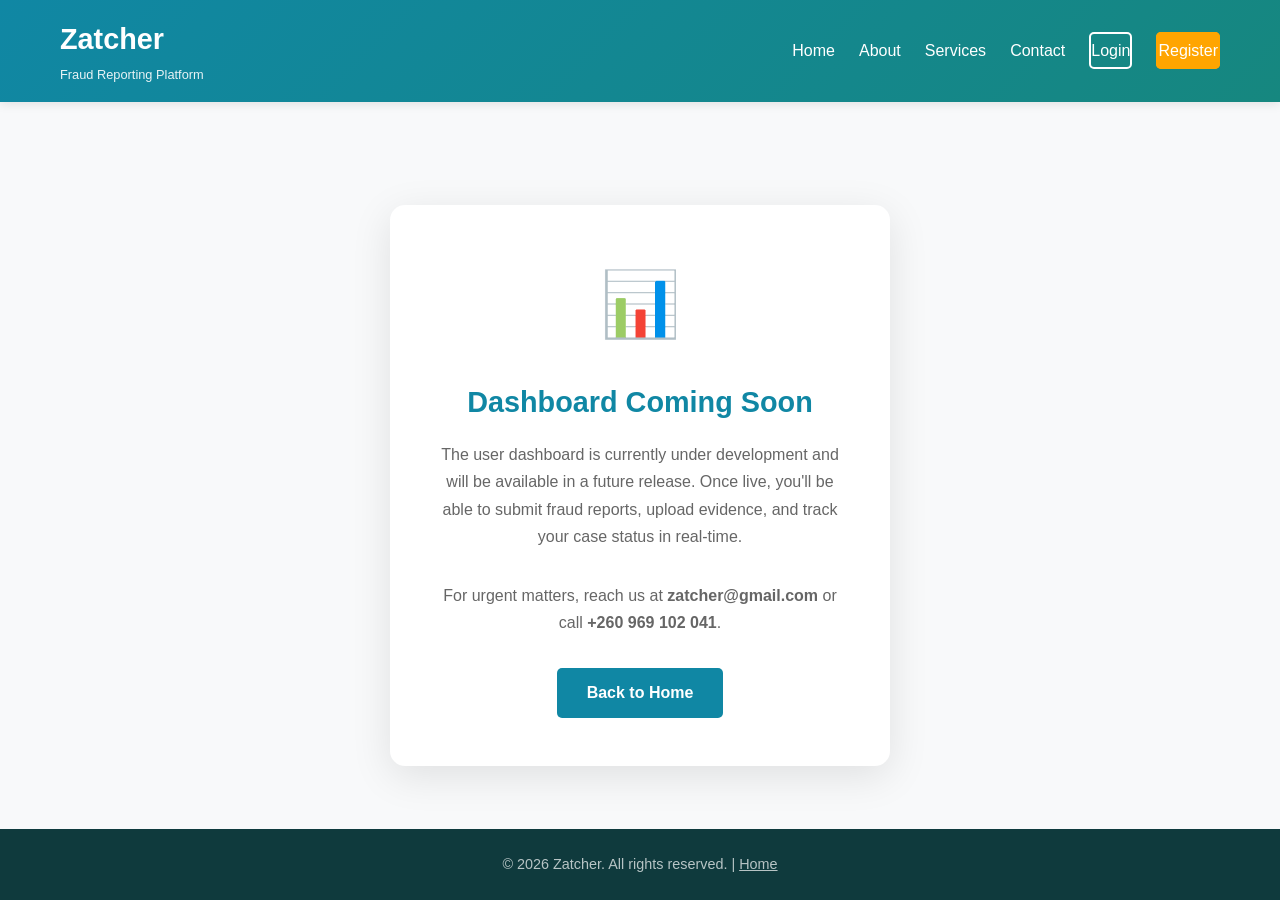
==== dashboard.html @ 2865a995 "feat(frontend): refine landing page UX and enhance institution branding - Overhaul homepage messagin" ====
<!DOCTYPE html>
<html lang="en">
<head>
    <meta charset="UTF-8">
    <meta name="viewport" content="width=device-width, initial-scale=1.0">
    <meta name="description" content="Zatcher Dashboard - Track your fraud reports and case status.">
    <title>Dashboard - Zatcher</title>
    <link rel="stylesheet" href="/assets/css/style.css">
</head>
<body class="placeholder-page">
    <!-- Navigation -->
    <nav class="navbar" role="navigation" aria-label="Main navigation">
        <div class="nav-container">
            <div class="logo">
                <a href="index.html" aria-label="Zatcher Home">
                    <h2>Zatcher</h2>
                    <p class="tagline">Fraud Reporting Platform</p>
                </a>
            </div>
            <button class="mobile-menu-toggle" aria-label="Toggle navigation menu" aria-expanded="false">
                <span class="hamburger"></span>
            </button>
            <ul class="nav-links">
                <li><a href="index.html">Home</a></li>
                <li><a href="index.html#about">About</a></li>
                <li><a href="index.html#services">Services</a></li>
                <li><a href="index.html#contact">Contact</a></li>
                <li><a href="login.html" class="nav-btn login-btn">Login</a></li>
                <li><a href="register.html" class="nav-btn register-btn">Register</a></li>
            </ul>
        </div>
    </nav>

    <!-- Main Content -->
    <main class="placeholder-content">
        <div class="placeholder-card">
            <div class="placeholder-icon">📊</div>
            <h1>Dashboard Coming Soon</h1>
            <p>
                The user dashboard is currently under development and will be available in a future release. 
                Once live, you'll be able to submit fraud reports, upload evidence, and track your case status in real-time.
            </p>
            <p>
                For urgent matters, reach us at <strong>zatcher@gmail.com</strong> or call 
                <strong>+260 969 102 041</strong>.
            </p>
            <a href="index.html" class="back-btn">Back to Home</a>
        </div>
    </main>

    <!-- Footer -->
    <footer class="placeholder-footer">
        <p>&copy; 2026 Zatcher. All rights reserved. | <a href="index.html" style="color: rgba(255,255,255,0.7);">Home</a></p>
    </footer>

    <!-- JavaScript for Mobile Menu -->
    <script>
        document.addEventListener('DOMContentLoaded', function() {
            const menuToggle = document.querySelector('.mobile-menu-toggle');
            const navLinks = document.querySelector('.nav-links');

            if (menuToggle && navLinks) {
                menuToggle.addEventListener('click', function() {
                    const isExpanded = this.getAttribute('aria-expanded') === 'true';
                    this.setAttribute('aria-expanded', !isExpanded);
                    navLinks.classList.toggle('active');
                    this.classList.toggle('active');
                });

                // Close menu when clicking outside
                document.addEventListener('click', function(e) {
                    if (!navLinks.contains(e.target) && !menuToggle.contains(e.target)) {
                        navLinks.classList.remove('active');
                        menuToggle.classList.remove('active');
                        menuToggle.setAttribute('aria-expanded', 'false');
                    }
                });
            }
        });
    </script>
</body>
</html>
---- assets/css/style.css ----
/* =============================================
   ZATCHER - Main Stylesheet
   Color Scheme & CSS Variables
   ============================================= */
:root {
    --primary-color: #1087a4;
    --secondary-color: #16877f;
    --accent-color: #ffa500;
    --dark-bg: #0f3a3d;
    --light-bg: #f8f9fa;
    --text-dark: #333;
    --text-light: #666;
    --white: #ffffff;
    --border-color: #e0e0e0;
    --shadow-light: rgba(0, 0, 0, 0.05);
    --shadow-medium: rgba(0, 0, 0, 0.1);
    --shadow-strong: rgba(0, 0, 0, 0.15);
    --transition-fast: 0.2s ease;
    --transition-normal: 0.3s ease;
}

/* =============================================
   Global Styles & Reset
   ============================================= */
*,
*::before,
*::after {
    margin: 0;
    padding: 0;
    box-sizing: border-box;
}

html {
    scroll-behavior: smooth;
    font-size: 16px;
}

body {
    font-family: 'Segoe UI', Tahoma, Geneva, Verdana, sans-serif;
    line-height: 1.6;
    color: var(--text-dark);
    background-color: var(--white);
}

/* Accessibility: Skip Link */
.skip-link {
    position: absolute;
    top: -40px;
    left: 0;
    background: var(--primary-color);
    color: var(--white);
    padding: 8px 16px;
    z-index: 10000;
    text-decoration: none;
    border-radius: 0 0 4px 0;
}

.skip-link:focus {
    top: 0;
}

.container {
    max-width: 1200px;
    margin: 0 auto;
    padding: 0 20px;
}

/* Section Shared Styles */
section h2 {
    text-align: center;
    font-size: 2.5rem;
    color: var(--primary-color);
    margin-bottom: 1rem;
}

.section-subtitle {
    text-align: center;
    font-size: 1.1rem;
    color: var(--text-light);
    max-width: 700px;
    margin: 0 auto 3rem;
    line-height: 1.7;
}

/* =============================================
   Navigation
   ============================================= */
.navbar {
    background: linear-gradient(135deg, var(--primary-color) 0%, var(--secondary-color) 100%);
    padding: 1rem 0;
    position: sticky;
    top: 0;
    z-index: 1000;
    box-shadow: 0 2px 10px var(--shadow-medium);
}

.nav-container {
    display: flex;
    justify-content: space-between;
    align-items: center;
    max-width: 1200px;
    margin: 0 auto;
    padding: 0 20px;
}

.logo a {
    color: var(--white);
    text-decoration: none;
    display: block;
}

.logo h2 {
    font-size: 1.8rem;
    margin-bottom: 0.2rem;
    color: var(--white);
    text-align: left;
}

.tagline {
    font-size: 0.8rem;
    font-weight: 300;
    opacity: 0.9;
    color: var(--white);
}

.nav-links {
    display: flex;
    list-style: none;
    gap: 1.5rem;
    align-items: center;
}

.nav-links a {
    color: var(--white);
    text-decoration: none;
    font-weight: 500;
    transition: opacity var(--transition-fast);
    padding: 0.5rem 0;
}

.nav-links a:hover {
    opacity: 0.8;
}

/* Navigation Buttons */
.nav-btn {
    padding: 0.5rem 1.2rem;
    border-radius: 5px;
    font-weight: 600;
    transition: all var(--transition-fast) !important;
}

.login-btn {
    border: 2px solid var(--white);
}

.login-btn:hover {
    background: var(--white);
    color: var(--primary-color);
    opacity: 1;
}

.register-btn {
    background-color: var(--accent-color);
    border: 2px solid var(--accent-color);
}

.register-btn:hover {
    background-color: #ff8c00;
    border-color: #ff8c00;
    opacity: 1;
}

/* Mobile Menu Toggle */
.mobile-menu-toggle {
    display: none;
    flex-direction: column;
    justify-content: center;
    align-items: center;
    width: 32px;
    height: 32px;
    background: transparent;
    border: none;
    cursor: pointer;
    padding: 0;
}

.hamburger {
    width: 24px;
    height: 2px;
    background-color: var(--white);
    position: relative;
    transition: var(--transition-fast);
}

.hamburger::before,
.hamburger::after {
    content: '';
    position: absolute;
    width: 24px;
    height: 2px;
    background-color: var(--white);
    transition: var(--transition-fast);
}

.hamburger::before {
    top: -8px;
}

.hamburger::after {
    top: 8px;
}

/* =============================================
   Hero Section
   ============================================= */
.hero {
    background: linear-gradient(135deg, var(--primary-color) 0%, var(--secondary-color) 100%);
    color: var(--white);
    padding: 100px 20px;
    text-align: center;
    min-height: 500px;
    display: flex;
    align-items: center;
    justify-content: center;
}

.hero-content {
    max-width: 700px;
}

.hero h1 {
    font-size: 3rem;
    margin-bottom: 1.5rem;
    font-weight: 700;
    line-height: 1.2;
}

.subtitle {
    font-size: 1.25rem;
    margin-bottom: 2rem;
    opacity: 0.95;
    line-height: 1.7;
}

.hero-buttons {
    display: flex;
    gap: 1rem;
    justify-content: center;
    flex-wrap: wrap;
}

.cta-button {
    background-color: var(--accent-color);
    color: var(--white);
    border: none;
    padding: 15px 40px;
    font-size: 1.1rem;
    border-radius: 5px;
    cursor: pointer;
    font-weight: 600;
    transition: transform var(--transition-normal), box-shadow var(--transition-normal), background-color var(--transition-normal);
    box-shadow: 0 5px 15px var(--shadow-medium);
    text-decoration: none;
    display: inline-block;
}

.cta-button:hover {
    background-color: #ff8c00;
    transform: translateY(-3px);
    box-shadow: 0 8px 20px var(--shadow-strong);
}

.secondary-button {
    background-color: transparent;
    color: var(--white);
    border: 2px solid var(--white);
    padding: 13px 35px;
    font-size: 1.1rem;
    border-radius: 5px;
    cursor: pointer;
    font-weight: 600;
    transition: all var(--transition-normal);
    text-decoration: none;
    display: inline-block;
}

.secondary-button:hover {
    background-color: var(--white);
    color: var(--primary-color);
    transform: translateY(-3px);
}

/* =============================================
   Trust Bar Section
   ============================================= */
.trust-bar {
    background-color: var(--dark-bg);
    padding: 2rem 0;
}

.trust-items {
    display: flex;
    justify-content: center;
    flex-wrap: wrap;
    gap: 2rem;
}

.trust-item {
    display: flex;
    align-items: center;
    gap: 0.5rem;
    color: var(--white);
    font-weight: 500;
}

.trust-icon {
    font-size: 1.5rem;
}

/* =============================================
   About Section
   ============================================= */
.about {
    padding: 80px 20px;
    background-color: var(--light-bg);
}

.about .container h2 {
    text-align: center;
    font-size: 2.5rem;
    color: var(--primary-color);
    margin-bottom: 1.5rem;
}

.about-text {
    font-size: 1.15rem;
    line-height: 1.8;
    max-width: 850px;
    margin: 0 auto 3rem;
    text-align: center;
    color: var(--text-light);
}

.about-stats {
    display: flex;
    justify-content: center;
    flex-wrap: wrap;
    gap: 3rem;
}

.stat-item {
    text-align: center;
    padding: 1.5rem;
}

.stat-number {
    display: block;
    font-size: 2.5rem;
    font-weight: 700;
    color: var(--primary-color);
}

.stat-label {
    font-size: 1rem;
    color: var(--text-light);
    font-weight: 500;
}

/* =============================================
   Institution Showcase / Logo Carousel
   ============================================= */
.institution-showcase {
    padding: 60px 20px;
    background-color: var(--white);
}

.institution-showcase h2 {
    font-size: 2rem;
}

.institution-showcase .section-subtitle {
    margin-bottom: 2.5rem;
}

.logo-carousel {
    overflow: hidden;
    position: relative;
    margin: 2rem 0;
}

.carousel-track {
    display: flex;
    gap: 3rem;
    animation: carousel-scroll 30s linear infinite;
    width: fit-content;
}

.logo-carousel:hover .carousel-track {
    animation-play-state: paused;
}

@keyframes carousel-scroll {
    0% {
        transform: translateX(0);
    }
    100% {
        transform: translateX(-50%);
    }
}

.carousel-item {
    flex-shrink: 0;
}

.logo-container {
    width: 200px;
    height: 100px;
    background-color: var(--light-bg);
    border: 2px solid var(--border-color);
    border-radius: 12px;
    display: flex;
    align-items: center;
    justify-content: center;
    transition: all var(--transition-normal);
    position: relative;
    overflow: hidden;
    padding: 15px;
}

.logo-container:hover {
    border-color: var(--primary-color);
    box-shadow: 0 4px 12px var(--shadow-light);
    transform: translateY(-3px);
}

.institution-logo {
    max-width: 100%;
    max-height: 100%;
    object-fit: contain;
    display: block;
}

/* Fallback text shown when image fails to load */
.logo-fallback {
    display: none;
    flex-direction: column;
    align-items: center;
    justify-content: center;
    text-align: center;
}

/* Show fallback when image has error (using JS to add class) */
.logo-container img.error + .logo-fallback {
    display: flex;
}

.logo-container img.error {
    display: none;
}

/* Also show fallback if image fails to load (using onerror) */
.logo-container.has-error .institution-logo {
    display: none;
}

.logo-container.has-error .logo-fallback {
    display: flex;
}

.logo-text {
    font-size: 1.2rem;
    font-weight: 700;
    color: var(--primary-color);
}

.logo-sub {
    font-size: 0.75rem;
    color: var(--text-light);
    margin-top: 0.2rem;
}

.disclaimer-text {
    text-align: center;
    font-size: 0.85rem;
    color: var(--text-light);
    max-width: 700px;
    margin: 2rem auto 0;
    padding: 1rem;
    background-color: var(--light-bg);
    border-radius: 8px;
    border-left: 4px solid var(--accent-color);
}

/* =============================================
   Services Section
   ============================================= */
.services {
    padding: 80px 20px;
    background-color: var(--white);
}

.services h2 {
    text-align: center;
    font-size: 2.5rem;
    color: var(--primary-color);
    margin-bottom: 0.5rem;
}

.service-grid {
    display: grid;
    grid-template-columns: repeat(auto-fit, minmax(280px, 1fr));
    gap: 2rem;
}

.service-card {
    background-color: var(--light-bg);
    padding: 2rem;
    border-radius: 10px;
    text-align: center;
    transition: transform var(--transition-normal), box-shadow var(--transition-normal);
    border: 2px solid transparent;
}

.service-card:hover {
    transform: translateY(-5px);
    box-shadow: 0 10px 25px rgba(16, 135, 164, 0.15);
    border-color: var(--primary-color);
}

.service-icon {
    font-size: 3rem;
    margin-bottom: 1rem;
}

.service-card h3 {
    color: var(--primary-color);
    margin-bottom: 0.8rem;
    font-size: 1.3rem;
}

.service-card p {
    color: var(--text-light);
    line-height: 1.6;
}

/* =============================================
   How It Works - Timeline Section
   ============================================= */
.how-it-works {
    padding: 80px 20px;
    background-color: var(--light-bg);
}

.how-it-works h2 {
    text-align: center;
    font-size: 2.5rem;
    color: var(--primary-color);
    margin-bottom: 0.5rem;
}

/* Timeline Styles */
.timeline {
    position: relative;
    max-width: 900px;
    margin: 3rem auto 0;
    padding-left: 60px;
}

.timeline::before {
    content: '';
    position: absolute;
    left: 20px;
    top: 0;
    bottom: 0;
    width: 3px;
    background: linear-gradient(180deg, var(--primary-color) 0%, var(--secondary-color) 100%);
}

.timeline-item {
    position: relative;
    margin-bottom: 2.5rem;
}

.timeline-marker {
    position: absolute;
    left: -60px;
    top: 0;
    width: 44px;
    height: 44px;
    background: linear-gradient(135deg, var(--primary-color) 0%, var(--secondary-color) 100%);
    border-radius: 50%;
    display: flex;
    align-items: center;
    justify-content: center;
    box-shadow: 0 4px 10px var(--shadow-medium);
}

.timeline-number {
    color: var(--white);
    font-weight: 700;
    font-size: 1.2rem;
}

.timeline-content {
    background-color: var(--white);
    padding: 1.5rem;
    border-radius: 10px;
    box-shadow: 0 2px 10px var(--shadow-light);
    border-left: 4px solid var(--primary-color);
}

.timeline-content h3 {
    color: var(--primary-color);
    margin-bottom: 0.5rem;
    font-size: 1.2rem;
}

.timeline-content p {
    color: var(--text-light);
    line-height: 1.6;
}

/* =============================================
   Why Report Early Section
   ============================================= */
.why-report {
    padding: 80px 20px;
    background-color: var(--white);
}

.why-report h2 {
    text-align: center;
    font-size: 2.5rem;
    color: var(--primary-color);
    margin-bottom: 0.5rem;
}

.benefits-grid {
    display: grid;
    grid-template-columns: repeat(auto-fit, minmax(250px, 1fr));
    gap: 2rem;
    margin-top: 2rem;
}

.benefit-card {
    background-color: var(--light-bg);
    padding: 2rem;
    border-radius: 10px;
    text-align: center;
    transition: transform var(--transition-normal), box-shadow var(--transition-normal);
    border: 2px solid transparent;
}

.benefit-card:hover {
    transform: translateY(-5px);
    box-shadow: 0 10px 25px var(--shadow-light);
    border-color: var(--secondary-color);
}

.benefit-icon {
    font-size: 2.5rem;
    margin-bottom: 1rem;
}

.benefit-card h3 {
    color: var(--primary-color);
    margin-bottom: 0.8rem;
    font-size: 1.2rem;
}

.benefit-card p {
    color: var(--text-light);
    line-height: 1.6;
    font-size: 0.95rem;
}

/* =============================================
   Common Fraud Types Section
   ============================================= */
.fraud-types {
    padding: 80px 20px;
    background-color: var(--light-bg);
}

.fraud-types h2 {
    text-align: center;
    font-size: 2.5rem;
    color: var(--primary-color);
    margin-bottom: 0.5rem;
}

.fraud-grid {
    display: grid;
    grid-template-columns: repeat(auto-fit, minmax(280px, 1fr));
    gap: 2rem;
    margin-top: 2rem;
}

.fraud-card {
    background-color: var(--white);
    padding: 2rem;
    border-radius: 10px;
    border-top: 4px solid var(--accent-color);
    box-shadow: 0 4px 15px var(--shadow-light);
    transition: transform var(--transition-normal), box-shadow var(--transition-normal);
}

.fraud-card:hover {
    transform: translateY(-5px);
    box-shadow: 0 8px 25px var(--shadow-medium);
}

.fraud-card h3 {
    color: var(--dark-bg);
    margin-bottom: 1rem;
    font-size: 1.2rem;
}

.fraud-card p {
    color: var(--text-light);
    line-height: 1.6;
    margin-bottom: 1rem;
}

.fraud-tags {
    display: flex;
    flex-wrap: wrap;
    gap: 0.5rem;
}

.tag {
    background-color: var(--light-bg);
    color: var(--primary-color);
    padding: 0.3rem 0.8rem;
    border-radius: 20px;
    font-size: 0.8rem;
    font-weight: 500;
    border: 1px solid var(--border-color);
}

/* =============================================
   Privacy & Security Section
   ============================================= */
.privacy-security {
    padding: 80px 20px;
    background: linear-gradient(135deg, var(--dark-bg) 0%, #1a5276 100%);
    color: var(--white);
}

.privacy-security h2 {
    color: var(--white);
    margin-bottom: 0.5rem;
}

.privacy-security .section-subtitle {
    color: rgba(255, 255, 255, 0.85);
}

.security-grid {
    display: grid;
    grid-template-columns: repeat(auto-fit, minmax(250px, 1fr));
    gap: 2rem;
    margin-top: 2rem;
}

.security-card {
    background-color: rgba(255, 255, 255, 0.1);
    padding: 2rem;
    border-radius: 10px;
    text-align: center;
    backdrop-filter: blur(10px);
    border: 1px solid rgba(255, 255, 255, 0.2);
    transition: transform var(--transition-normal), background-color var(--transition-normal);
}

.security-card:hover {
    transform: translateY(-5px);
    background-color: rgba(255, 255, 255, 0.15);
}

.security-icon {
    font-size: 2.5rem;
    margin-bottom: 1rem;
}

.security-card h3 {
    color: var(--accent-color);
    margin-bottom: 0.8rem;
    font-size: 1.2rem;
}

.security-card p {
    color: rgba(255, 255, 255, 0.85);
    line-height: 1.6;
    font-size: 0.95rem;
}

/* =============================================
   Impact Gallery
   ============================================= */
.impact {
    padding: 80px 20px;
    background-color: var(--white);
}

.impact h2 {
    text-align: center;
    font-size: 2.5rem;
    color: var(--primary-color);
    margin-bottom: 3rem;
}

.image-gallery {
    display: grid;
    grid-template-columns: repeat(auto-fit, minmax(300px, 1fr));
    gap: 2rem;
    justify-items: center;
}

.image-item {
    text-align: center;
    max-width: 350px;
}

.image-item img {
    width: 100%;
    height: 250px;
    object-fit: cover;
    border-radius: 10px;
    box-shadow: 0 10px 25px var(--shadow-medium);
    transition: transform var(--transition-normal);
}

.image-item:hover img {
    transform: scale(1.03);
}

.image-item p {
    margin-top: 1rem;
    font-weight: 500;
    color: var(--text-light);
    line-height: 1.6;
}

/* =============================================
   FAQ Section
   ============================================= */
.faq {
    padding: 80px 20px;
    background-color: var(--light-bg);
}

.faq h2 {
    text-align: center;
    font-size: 2.5rem;
    color: var(--primary-color);
    margin-bottom: 3rem;
}

.faq-grid {
    display: grid;
    grid-template-columns: repeat(auto-fit, minmax(280px, 1fr));
    gap: 2rem;
}

.faq-item {
    background-color: var(--white);
    padding: 1.5rem;
    border-radius: 8px;
    border-left: 4px solid var(--primary-color);
    box-shadow: 0 2px 8px var(--shadow-light);
    transition: transform var(--transition-normal), box-shadow var(--transition-normal);
}

.faq-item:hover {
    transform: translateX(5px);
    box-shadow: 0 4px 15px var(--shadow-medium);
}

.faq-item h3 {
    color: var(--primary-color);
    margin-bottom: 0.8rem;
    font-size: 1.1rem;
}

.faq-item p {
    color: var(--text-light);
    line-height: 1.6;
}

/* =============================================
   Contact Section
   ============================================= */
.contact {
    padding: 80px 20px;
    background: linear-gradient(135deg, var(--primary-color) 0%, var(--secondary-color) 100%);
    color: var(--white);
    text-align: center;
}

.contact h2 {
    font-size: 2.5rem;
    margin-bottom: 1rem;
    color: var(--white);
}

.contact-intro {
    font-size: 1.1rem;
    margin-bottom: 2.5rem;
    opacity: 0.95;
}

.contact-info {
    display: grid;
    grid-template-columns: repeat(auto-fit, minmax(200px, 1fr));
    gap: 2rem;
    margin-top: 1rem;
}

.contact-item {
    text-align: center;
}

.contact-icon {
    font-size: 2rem;
    margin-bottom: 0.5rem;
}

.contact-item h3 {
    margin-bottom: 0.5rem;
    font-size: 1.2rem;
}

.contact-item p {
    font-size: 1rem;
}

.contact-item a {
    color: var(--accent-color);
    text-decoration: none;
    font-weight: 600;
    transition: opacity var(--transition-fast);
}

.contact-item a:hover {
    opacity: 0.8;
}

/* =============================================
   Footer
   ============================================= */
.footer {
    background-color: var(--dark-bg);
    color: var(--white);
    padding: 3rem 20px 2rem;
}

.footer-content {
    display: grid;
    grid-template-columns: repeat(auto-fit, minmax(200px, 1fr));
    gap: 2rem;
    margin-bottom: 2rem;
}

.footer-section h3 {
    font-size: 1.5rem;
    margin-bottom: 1rem;
    color: var(--white);
}

.footer-section h4 {
    font-size: 1.1rem;
    margin-bottom: 1rem;
    color: var(--accent-color);
}

.footer-section p {
    color: rgba(255, 255, 255, 0.8);
    line-height: 1.6;
    font-size: 0.95rem;
}

.footer-section ul {
    list-style: none;
}

.footer-section ul li {
    margin-bottom: 0.5rem;
}

.footer-section ul li a {
    color: rgba(255, 255, 255, 0.8);
    text-decoration: none;
    transition: color var(--transition-fast);
    font-size: 0.95rem;
}

.footer-section ul li a:hover {
    color: var(--accent-color);
}

.footer-bottom {
    text-align: center;
    padding-top: 2rem;
    border-top: 1px solid rgba(255, 255, 255, 0.1);
}

.footer-bottom p {
    color: rgba(255, 255, 255, 0.7);
    font-size: 0.9rem;
    margin-bottom: 0.5rem;
}

.footer-disclaimer {
    font-size: 0.8rem;
    max-width: 600px;
    margin: 0 auto;
}

/* =============================================
   Placeholder Page Styles (for register, login, dashboard)
   ============================================= */
.placeholder-page {
    min-height: 100vh;
    display: flex;
    flex-direction: column;
    background-color: var(--light-bg);
}

.placeholder-content {
    flex: 1;
    display: flex;
    align-items: center;
    justify-content: center;
    padding: 100px 20px 60px;
}

.placeholder-card {
    background-color: var(--white);
    border-radius: 15px;
    padding: 3rem;
    max-width: 500px;
    width: 100%;
    text-align: center;
    box-shadow: 0 10px 40px var(--shadow-medium);
}

.placeholder-icon {
    font-size: 4rem;
    margin-bottom: 1.5rem;
}

.placeholder-card h1 {
    color: var(--primary-color);
    margin-bottom: 1rem;
    font-size: 1.8rem;
}

.placeholder-card p {
    color: var(--text-light);
    line-height: 1.7;
    margin-bottom: 2rem;
}

.placeholder-card .back-btn {
    display: inline-block;
    background-color: var(--primary-color);
    color: var(--white);
    padding: 12px 30px;
    border-radius: 5px;
    text-decoration: none;
    font-weight: 600;
    transition: background-color var(--transition-normal), transform var(--transition-normal);
}

.placeholder-card .back-btn:hover {
    background-color: var(--secondary-color);
    transform: translateY(-2px);
}

.placeholder-footer {
    background-color: var(--dark-bg);
    color: rgba(255, 255, 255, 0.7);
    text-align: center;
    padding: 1.5rem;
    font-size: 0.9rem;
}

/* Login Page Specific */
.login-form {
    text-align: left;
}

.login-form .form-group {
    margin-bottom: 1.5rem;
}

.login-form label {
    display: block;
    margin-bottom: 0.5rem;
    color: var(--text-dark);
    font-weight: 500;
}

.login-form input {
    width: 100%;
    padding: 12px 15px;
    border: 2px solid var(--border-color);
    border-radius: 5px;
    font-size: 1rem;
    transition: border-color var(--transition-fast);
}

.login-form input:focus {
    outline: none;
    border-color: var(--primary-color);
}

.login-form .submit-btn {
    width: 100%;
    padding: 12px;
    background-color: var(--primary-color);
    color: var(--white);
    border: none;
    border-radius: 5px;
    font-size: 1rem;
    font-weight: 600;
    cursor: pointer;
    transition: background-color var(--transition-normal);
}

.login-form .submit-btn:hover {
    background-color: var(--secondary-color);
}

.login-links {
    margin-top: 1.5rem;
    text-align: center;
}

.login-links a {
    color: var(--primary-color);
    text-decoration: none;
}

.login-links a:hover {
    text-decoration: underline;
}

/* =============================================
   Responsive Design
   ============================================= */
@media (max-width: 768px) {
    html {
        font-size: 15px;
    }

    /* Mobile Navigation */
    .mobile-menu-toggle {
        display: flex;
    }

    .nav-links {
        position: fixed;
        top: 70px;
        left: 0;
        right: 0;
        background: linear-gradient(135deg, var(--primary-color) 0%, var(--secondary-color) 100%);
        flex-direction: column;
        padding: 2rem;
        gap: 1rem;
        max-height: 0;
        overflow: hidden;
        transition: max-height 0.4s ease, padding 0.4s ease;
        box-shadow: 0 10px 20px var(--shadow-medium);
    }

    .nav-links.active {
        max-height: 500px;
        padding: 2rem;
    }

    .nav-links li {
        width: 100%;
        text-align: center;
    }

    .nav-links a {
        display: block;
        padding: 0.75rem;
    }

    .nav-btn {
        display: block;
        text-align: center;
    }

    /* Hero */
    .hero {
        padding: 60px 20px;
        min-height: 400px;
    }

    .hero h1 {
        font-size: 2rem;
    }

    .subtitle {
        font-size: 1.1rem;
    }

    .hero-buttons {
        flex-direction: column;
        align-items: center;
    }

    .cta-button,
    .secondary-button {
        width: 100%;
        max-width: 280px;
        text-align: center;
    }

    /* Section Headings */
    section h2 {
        font-size: 1.8rem;
    }

    /* About */
    .about {
        padding: 60px 20px;
    }

    .about-stats {
        flex-direction: column;
        gap: 1.5rem;
    }

    /* Timeline */
    .timeline {
        padding-left: 50px;
    }

    .timeline::before {
        left: 15px;
    }

    .timeline-marker {
        left: -50px;
        width: 36px;
        height: 36px;
    }

    .timeline-number {
        font-size: 1rem;
    }

    /* Trust Bar */
    .trust-items {
        flex-direction: column;
        align-items: center;
        gap: 1rem;
    }

    /* Carousel */
    .logo-placeholder {
        width: 120px;
        height: 65px;
    }

    .carousel-track {
        gap: 2rem;
    }

    /* Footer */
    .footer-content {
        grid-template-columns: 1fr;
        text-align: center;
    }

    .footer-section ul li a {
        display: inline-block;
    }

    /* Placeholder Pages */
    .placeholder-card {
        padding: 2rem;
    }

    .placeholder-icon {
        font-size: 3rem;
    }

    .placeholder-card h1 {
        font-size: 1.5rem;
    }
}

@media (max-width: 480px) {
    .container {
        padding: 0 15px;
    }

    .hero h1 {
        font-size: 1.7rem;
    }

    .subtitle {
        font-size: 1rem;
    }

    .service-grid,
    .fraud-grid,
    .benefits-grid,
    .security-grid {
        grid-template-columns: 1fr;
    }

    .faq-grid {
        grid-template-columns: 1fr;
    }

    .contact-info {
        grid-template-columns: 1fr;
    }

    .stat-item {
        padding: 1rem;
    }

    .stat-number {
        font-size: 2rem;
    }
}

/* =============================================
   Print Styles
   ============================================= */
@media print {
    .navbar,
    .hero,
    .trust-bar,
    .footer {
        display: none;
    }

    body {
        font-size: 12pt;
        line-height: 1.5;
    }

    section {
        page-break-inside: avoid;
    }
}
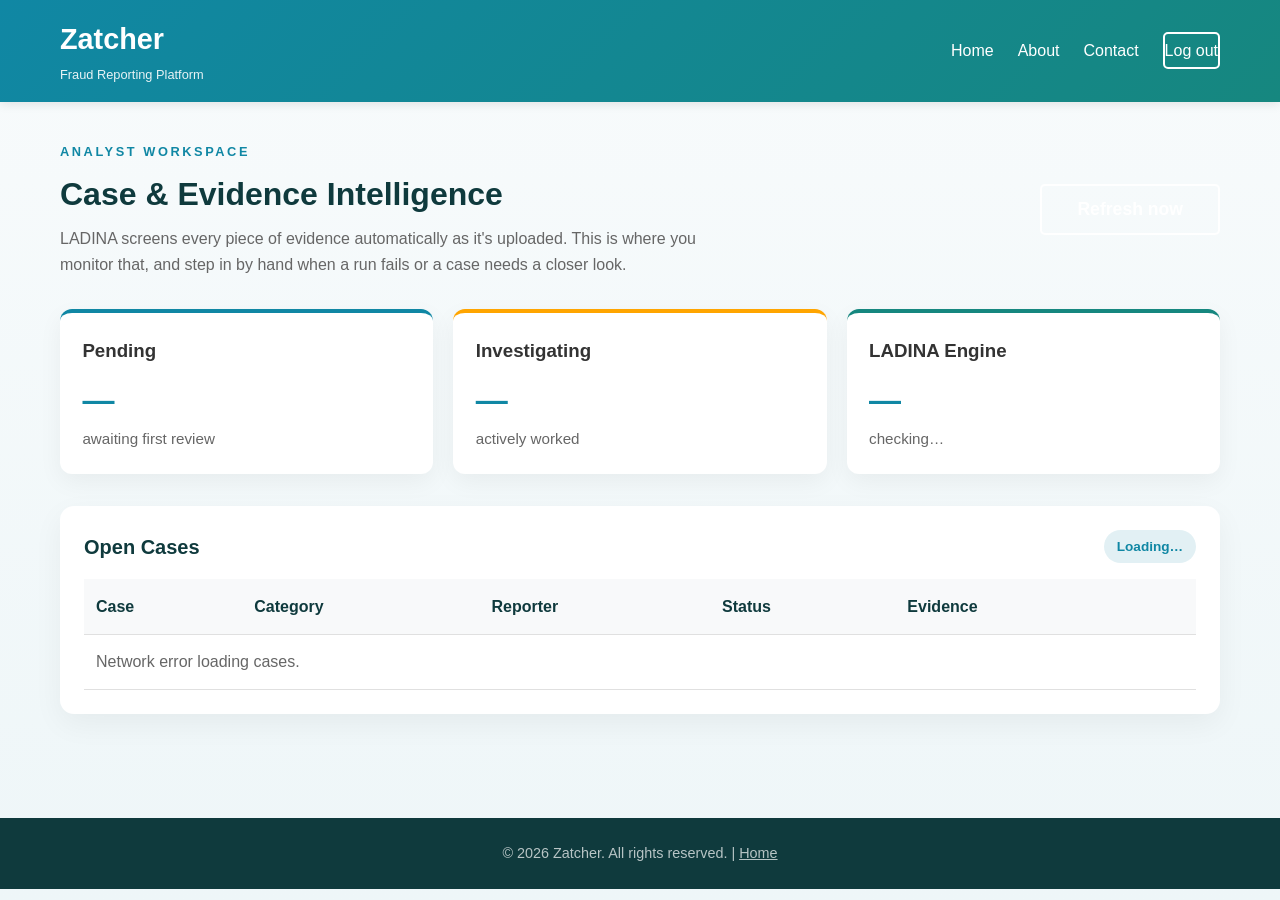
==== commit f7f3a37e: "Added php logic and modified index.html, as well as added submit anonymous reports option" ====
--- a/dashboard.html
+++ b/dashboard.html
@@ -3,11 +3,102 @@
 <head>
     <meta charset="UTF-8">
     <meta name="viewport" content="width=device-width, initial-scale=1.0">
-    <meta name="description" content="Zatcher Dashboard - Track your fraud reports and case status.">
-    <title>Dashboard - Zatcher</title>
+    <meta name="description" content="Zatcher Analyst Workspace - Review open cases and LADINA's evidence analysis.">
+    <title>Analyst Dashboard - Zatcher</title>
     <link rel="stylesheet" href="/assets/css/style.css">
+    <style>
+        /* Scoped to this page only — everything else reuses the shared
+           dashboard-* system already defined in style.css. */
+        .evidence-card {
+            border: 1px solid var(--border-color);
+            border-radius: 10px;
+            padding: 1rem;
+            margin-bottom: 0.9rem;
+            background: var(--light-bg);
+        }
+        .evidence-card-header {
+            display: flex;
+            justify-content: space-between;
+            align-items: flex-start;
+            gap: 0.75rem;
+            flex-wrap: wrap;
+            margin-bottom: 0.6rem;
+        }
+        .evidence-card-header h4 {
+            margin: 0 0 0.2rem 0;
+            color: var(--dark-bg);
+        }
+        .evidence-meta {
+            color: var(--text-light);
+            font-size: 0.85rem;
+        }
+        .analysis-grid {
+            display: grid;
+            grid-template-columns: repeat(auto-fit, minmax(160px, 1fr));
+            gap: 0.6rem;
+            margin-top: 0.7rem;
+            font-size: 0.9rem;
+        }
+        .analysis-grid dt {
+            font-weight: 700;
+            color: var(--text-dark);
+            font-size: 0.78rem;
+            text-transform: uppercase;
+            letter-spacing: 0.04em;
+        }
+        .analysis-grid dd {
+            margin: 0.15rem 0 0 0;
+            color: var(--text-dark);
+        }
+        .analyst-note {
+            margin-top: 0.7rem;
+            padding: 0.7rem;
+            background: var(--white);
+            border-left: 3px solid var(--primary-color);
+            font-size: 0.9rem;
+            font-style: italic;
+        }
+        .evidence-error {
+            margin-top: 0.6rem;
+            padding: 0.6rem 0.8rem;
+            background: rgba(220, 53, 69, 0.1);
+            color: #b42318;
+            border-radius: 8px;
+            font-size: 0.88rem;
+        }
+        .run-btn {
+            background: var(--primary-color);
+            color: var(--white);
+            border: none;
+            padding: 0.5rem 0.9rem;
+            border-radius: 8px;
+            cursor: pointer;
+            font-size: 0.85rem;
+            font-weight: 600;
+            white-space: nowrap;
+        }
+        .run-btn:hover { background: var(--secondary-color); }
+        .run-btn:disabled { opacity: 0.6; cursor: wait; }
+        .view-btn {
+            background: none;
+            border: 1px solid var(--primary-color);
+            color: var(--primary-color);
+            padding: 0.4rem 0.8rem;
+            border-radius: 8px;
+            cursor: pointer;
+            font-size: 0.85rem;
+            font-weight: 600;
+        }
+        .view-btn:hover { background: var(--primary-color); color: var(--white); }
+        .empty-state {
+            text-align: center;
+            padding: 2rem 1rem;
+            color: var(--text-light);
+        }
+        .hidden { display: none !important; }
+    </style>
 </head>
-<body class="placeholder-page">
+<body class="dashboard-page">
     <!-- Navigation -->
     <nav class="navbar" role="navigation" aria-label="Main navigation">
         <div class="nav-container">
@@ -23,60 +114,382 @@
             <ul class="nav-links">
                 <li><a href="index.html">Home</a></li>
                 <li><a href="index.html#about">About</a></li>
-                <li><a href="index.html#services">Services</a></li>
                 <li><a href="index.html#contact">Contact</a></li>
-                <li><a href="login.html" class="nav-btn login-btn">Login</a></li>
-                <li><a href="register.html" class="nav-btn register-btn">Register</a></li>
+                <li><a href="#" class="nav-btn login-btn" id="logoutBtn">Log out</a></li>
             </ul>
         </div>
     </nav>
 
-    <!-- Main Content -->
-    <main class="placeholder-content">
-        <div class="placeholder-card">
-            <div class="placeholder-icon">📊</div>
-            <h1>Dashboard Coming Soon</h1>
-            <p>
-                The user dashboard is currently under development and will be available in a future release. 
-                Once live, you'll be able to submit fraud reports, upload evidence, and track your case status in real-time.
-            </p>
-            <p>
-                For urgent matters, reach us at <strong>zatcher@gmail.com</strong> or call 
-                <strong>+260 969 102 041</strong>.
-            </p>
-            <a href="index.html" class="back-btn">Back to Home</a>
+    <main class="dashboard-shell">
+        <div class="dashboard-header">
+            <div>
+                <p class="dashboard-eyebrow">Analyst Workspace</p>
+                <h1>Case &amp; Evidence Intelligence</h1>
+                <p class="dashboard-subtitle">
+                    LADINA screens every piece of evidence automatically as it's uploaded.
+                    This is where you monitor that, and step in by hand when a run fails
+                    or a case needs a closer look.
+                </p>
+            </div>
+            <div class="dashboard-actions">
+                <button id="refreshBtn" class="secondary-button">Refresh now</button>
+            </div>
         </div>
+
+        <div class="stats-grid" id="statsGrid">
+            <div class="stat-card stat-card-primary">
+                <h3>Pending</h3>
+                <div class="stat-number" id="statPending">—</div>
+                <span>awaiting first review</span>
+            </div>
+            <div class="stat-card stat-card-accent">
+                <h3>Investigating</h3>
+                <div class="stat-number" id="statInvestigating">—</div>
+                <span>actively worked</span>
+            </div>
+            <div class="stat-card stat-card-success">
+                <h3>LADINA Engine</h3>
+                <div class="stat-number" id="statLadina">—</div>
+                <span id="statLadinaSub">checking…</span>
+            </div>
+        </div>
+
+        <section class="dashboard-section">
+            <div class="section-title-row">
+                <h2>Open Cases</h2>
+                <span class="status-pill" id="caseCountPill">Loading…</span>
+            </div>
+            <table class="data-table">
+                <thead>
+                    <tr>
+                        <th>Case</th>
+                        <th>Category</th>
+                        <th>Reporter</th>
+                        <th>Status</th>
+                        <th>Evidence</th>
+                        <th></th>
+                    </tr>
+                </thead>
+                <tbody id="casesTableBody">
+                    <tr><td colspan="6" class="empty-state">Loading open cases…</td></tr>
+                </tbody>
+            </table>
+        </section>
+
+        <section class="dashboard-section hidden" id="caseDetailSection">
+            <div class="section-title-row">
+                <h2 id="caseDetailTitle">Case detail</h2>
+                <button class="view-btn" id="closeDetailBtn">Close</button>
+            </div>
+
+            <form class="entry-form" id="statusForm">
+                <div class="form-row">
+                    <label>New status
+                        <select id="newStatusSelect">
+                            <option value="pending">Pending</option>
+                            <option value="investigating">Investigating</option>
+                            <option value="resolved">Resolved</option>
+                            <option value="closed">Closed</option>
+                        </select>
+                    </label>
+                    <label>Notes for the audit log
+                        <input type="text" id="statusNotes" placeholder="Optional">
+                    </label>
+                </div>
+                <button type="submit" class="submit-btn">Update status</button>
+                <p class="form-message" id="statusMessage"></p>
+            </form>
+
+            <h3>Evidence</h3>
+            <div id="evidenceList"></div>
+        </section>
     </main>
 
-    <!-- Footer -->
     <footer class="placeholder-footer">
         <p>&copy; 2026 Zatcher. All rights reserved. | <a href="index.html" style="color: rgba(255,255,255,0.7);">Home</a></p>
     </footer>
 
-    <!-- JavaScript for Mobile Menu -->
     <script>
-        document.addEventListener('DOMContentLoaded', function() {
+        document.addEventListener('DOMContentLoaded', function () {
+            // ---- mobile menu (same behavior as every other page) ----
             const menuToggle = document.querySelector('.mobile-menu-toggle');
             const navLinks = document.querySelector('.nav-links');
-
             if (menuToggle && navLinks) {
-                menuToggle.addEventListener('click', function() {
+                menuToggle.addEventListener('click', function () {
                     const isExpanded = this.getAttribute('aria-expanded') === 'true';
                     this.setAttribute('aria-expanded', !isExpanded);
                     navLinks.classList.toggle('active');
                     this.classList.toggle('active');
                 });
-
-                // Close menu when clicking outside
-                document.addEventListener('click', function(e) {
-                    if (!navLinks.contains(e.target) && !menuToggle.contains(e.target)) {
-                        navLinks.classList.remove('active');
-                        menuToggle.classList.remove('active');
-                        menuToggle.setAttribute('aria-expanded', 'false');
-                    }
+            }
+
+            document.getElementById('logoutBtn').addEventListener('click', function (e) {
+                e.preventDefault();
+                fetch('auth/logout.php', { method: 'POST', credentials: 'same-origin' })
+                    .finally(function () { window.location.href = 'login.html'; });
+            });
+
+            // ---- state ----
+            let currentIncidents = [];
+            let openIncidentId = null;
+            const POLL_MS = 30000;
+
+            const statPending = document.getElementById('statPending');
+            const statInvestigating = document.getElementById('statInvestigating');
+            const statLadina = document.getElementById('statLadina');
+            const statLadinaSub = document.getElementById('statLadinaSub');
+            const caseCountPill = document.getElementById('caseCountPill');
+            const casesTableBody = document.getElementById('casesTableBody');
+            const caseDetailSection = document.getElementById('caseDetailSection');
+            const caseDetailTitle = document.getElementById('caseDetailTitle');
+            const evidenceList = document.getElementById('evidenceList');
+            const statusForm = document.getElementById('statusForm');
+            const statusMessage = document.getElementById('statusMessage');
+
+            function escapeHtml(str) {
+                const div = document.createElement('div');
+                div.textContent = str == null ? '' : String(str);
+                return div.innerHTML;
+            }
+
+            function statusBadgeClass(status) {
+                if (status === 'pending') return 'status-warning';
+                if (status === 'investigating') return 'status-info';
+                return 'status-success'; // resolved / closed
+            }
+
+            function urgencyBadgeClass(level) {
+                if (level === 'high') return 'priority-high';
+                if (level === 'medium') return 'priority-medium';
+                return 'status-info';
+            }
+
+            // ---- data loading ----
+            function loadDashboard() {
+                fetch('analyst/dashboard.php', { credentials: 'same-origin', cache: 'no-store' })
+                    .then(function (res) {
+                        if (res.status === 401 || res.status === 403) {
+                            window.location.href = 'login.html';
+                            return null;
+                        }
+                        return res.json();
+                    })
+                    .then(function (data) {
+                        if (!data) return;
+                        if (!data.success) {
+                            casesTableBody.innerHTML = '<tr><td colspan="6" class="empty-state">' +
+                                escapeHtml(data.error || 'Could not load cases.') + '</td></tr>';
+                            return;
+                        }
+
+                        currentIncidents = data.incidents || [];
+                        renderStats(data.stats, data.ladina_configured);
+                        renderCasesTable(currentIncidents);
+
+                        if (openIncidentId) {
+                            const stillOpen = currentIncidents.find(function (i) { return i.id == openIncidentId; });
+                            if (stillOpen) {
+                                renderCaseDetail(stillOpen);
+                            } else {
+                                caseDetailSection.classList.add('hidden');
+                                openIncidentId = null;
+                            }
+                        }
+                    })
+                    .catch(function () {
+                        casesTableBody.innerHTML = '<tr><td colspan="6" class="empty-state">Network error loading cases.</td></tr>';
+                    });
+            }
+
+            function renderStats(stats, ladinaConfigured) {
+                stats = stats || {};
+                statPending.textContent = stats.pending != null ? stats.pending : '—';
+                statInvestigating.textContent = stats.investigating != null ? stats.investigating : '—';
+                if (ladinaConfigured) {
+                    statLadina.textContent = 'On';
+                    statLadinaSub.textContent = 'GEMINI_API_KEY configured';
+                } else {
+                    statLadina.textContent = 'Off';
+                    statLadinaSub.textContent = 'GEMINI_API_KEY missing on server';
+                }
+            }
+
+            function renderCasesTable(incidents) {
+                caseCountPill.textContent = incidents.length + (incidents.length === 1 ? ' case' : ' cases');
+
+                if (incidents.length === 0) {
+                    casesTableBody.innerHTML = '<tr><td colspan="6" class="empty-state">No open cases right now.</td></tr>';
+                    return;
+                }
+
+                casesTableBody.innerHTML = incidents.map(function (inc) {
+                    const needsAnalysis = (inc.evidence || []).some(function (e) { return !e.has_analysis; });
+                    return '<tr>' +
+                        '<td>' + escapeHtml(inc.title) + '</td>' +
+                        '<td>' + escapeHtml(inc.category_name) + '</td>' +
+                        '<td>' + escapeHtml(inc.reported_by) + '</td>' +
+                        '<td><span class="status-badge ' + statusBadgeClass(inc.incident_status) + '">' + escapeHtml(inc.incident_status) + '</span></td>' +
+                        '<td>' + (inc.evidence ? inc.evidence.length : 0) + (needsAnalysis ? ' <span class="status-badge status-warning">needs analysis</span>' : '') + '</td>' +
+                        '<td><button class="view-btn" data-incident-id="' + inc.id + '">View</button></td>' +
+                        '</tr>';
+                }).join('');
+
+                casesTableBody.querySelectorAll('[data-incident-id]').forEach(function (btn) {
+                    btn.addEventListener('click', function () {
+                        const id = this.getAttribute('data-incident-id');
+                        const inc = currentIncidents.find(function (i) { return i.id == id; });
+                        if (inc) {
+                            openIncidentId = inc.id;
+                            renderCaseDetail(inc);
+                        }
+                    });
                 });
             }
+
+            function renderCaseDetail(inc) {
+                caseDetailSection.classList.remove('hidden');
+                caseDetailTitle.textContent = inc.title;
+                document.getElementById('newStatusSelect').value = inc.incident_status;
+                statusMessage.textContent = '';
+                statusMessage.className = 'form-message';
+
+                statusForm.onsubmit = function (e) {
+                    e.preventDefault();
+                    const notes = document.getElementById('statusNotes').value.trim();
+                    const newStatus = document.getElementById('newStatusSelect').value;
+
+                    statusMessage.textContent = 'Saving…';
+                    statusMessage.className = 'form-message';
+
+                    fetch('analyst/dashboard.php', {
+                        method: 'POST',
+                        headers: { 'Content-Type': 'application/x-www-form-urlencoded' },
+                        credentials: 'same-origin',
+                        body: new URLSearchParams({
+                            action: 'update_status',
+                            incident_id: inc.id,
+                            new_status: newStatus,
+                            notes: notes,
+                        }),
+                    })
+                        .then(function (res) { return res.json(); })
+                        .then(function (data) {
+                            if (data.success) {
+                                statusMessage.textContent = 'Status updated.';
+                                statusMessage.className = 'form-message success';
+                                document.getElementById('statusNotes').value = '';
+                                loadDashboard();
+                            } else {
+                                statusMessage.textContent = data.error || 'Could not update status.';
+                                statusMessage.className = 'form-message error';
+                            }
+                        })
+                        .catch(function () {
+                            statusMessage.textContent = 'Network error — please try again.';
+                            statusMessage.className = 'form-message error';
+                        });
+                };
+
+                renderEvidenceList(inc.evidence || []);
+            }
+
+            function renderEvidenceList(items) {
+                if (items.length === 0) {
+                    evidenceList.innerHTML = '<p class="empty-state">No evidence uploaded for this case yet.</p>';
+                    return;
+                }
+
+                evidenceList.innerHTML = items.map(function (item) {
+                    return evidenceCardHtml(item);
+                }).join('');
+
+                evidenceList.querySelectorAll('[data-run-evidence-id]').forEach(function (btn) {
+                    btn.addEventListener('click', function () {
+                        runAnalysis(this.getAttribute('data-run-evidence-id'), this);
+                    });
+                });
+            }
+
+            function evidenceCardHtml(item) {
+                const badge = item.has_analysis
+                    ? '<span class="status-badge status-success">Analysed</span>'
+                    : '<span class="status-badge status-warning">Needs analysis</span>';
+
+                let body = '';
+                if (item.analysis) {
+                    const a = item.analysis;
+                    body = '<dl class="analysis-grid">' +
+                        '<div><dt>Platform</dt><dd>' + escapeHtml(a.platform || '—') + '</dd></div>' +
+                        '<div><dt>Technique</dt><dd>' + escapeHtml(a.scam_technique || '—') + '</dd></div>' +
+                        '<div><dt>Urgency</dt><dd><span class="status-badge ' + urgencyBadgeClass(a.urgency_level) + '">' + escapeHtml(a.urgency_level || '—') + '</span></dd></div>' +
+                        '<div><dt>Confidence</dt><dd>' + (a.confidence_score != null ? Math.round(a.confidence_score * 100) + '%' : '—') + '</dd></div>' +
+                        '<div><dt>Scammer phone</dt><dd>' + escapeHtml(a.scammer_phone || '—') + '</dd></div>' +
+                        '<div><dt>Scammer alias</dt><dd>' + escapeHtml(a.scammer_alias || '—') + '</dd></div>' +
+                        '</dl>' +
+                        (a.analyst_note ? '<p class="analyst-note">"' + escapeHtml(a.analyst_note) + '"</p>' : '');
+                }
+
+                return '<div class="evidence-card" data-evidence-card-id="' + item.id + '">' +
+                    '<div class="evidence-card-header">' +
+                    '<div>' +
+                    '<h4>' + escapeHtml(item.evidence_type) + '</h4>' +
+                    '<div class="evidence-meta">' + escapeHtml(item.file_path) + ' · updated ' + escapeHtml(item.updated_at) + '</div>' +
+                    '</div>' +
+                    badge +
+                    '</div>' +
+                    body +
+                    '<div class="evidence-card-actions" style="margin-top:0.8rem;">' +
+                    '<button class="run-btn" data-run-evidence-id="' + item.id + '">' +
+                    (item.has_analysis ? 'Re-run LADINA' : 'Run LADINA now') +
+                    '</button>' +
+                    '</div>' +
+                    '<div class="run-result"></div>' +
+                    '</div>';
+            }
+
+            function runAnalysis(evidenceId, btn) {
+                const card = document.querySelector('[data-evidence-card-id="' + evidenceId + '"]');
+                const resultBox = card ? card.querySelector('.run-result') : null;
+
+                btn.disabled = true;
+                btn.textContent = 'Running…';
+                if (resultBox) resultBox.innerHTML = '';
+
+                fetch('analyst/dashboard.php', {
+                    method: 'POST',
+                    headers: { 'Content-Type': 'application/x-www-form-urlencoded' },
+                    credentials: 'same-origin',
+                    body: new URLSearchParams({ action: 'analyze_evidence', evidence_id: evidenceId }),
+                })
+                    .then(function (res) { return res.json().then(function (data) { return { ok: res.ok, data: data }; }); })
+                    .then(function (result) {
+                        if (result.ok && result.data.success) {
+                            loadDashboard();
+                        } else if (resultBox) {
+                            resultBox.innerHTML = '<p class="evidence-error">' +
+                                escapeHtml(result.data.error || 'Analysis failed.') + '</p>';
+                            btn.disabled = false;
+                            btn.textContent = 'Retry';
+                        }
+                    })
+                    .catch(function () {
+                        if (resultBox) {
+                            resultBox.innerHTML = '<p class="evidence-error">Network error — please try again.</p>';
+                        }
+                        btn.disabled = false;
+                        btn.textContent = 'Retry';
+                    });
+            }
+
+            document.getElementById('refreshBtn').addEventListener('click', loadDashboard);
+            document.getElementById('closeDetailBtn').addEventListener('click', function () {
+                caseDetailSection.classList.add('hidden');
+                openIncidentId = null;
+            });
+
+            loadDashboard();
+            setInterval(loadDashboard, POLL_MS);
         });
     </script>
 </body>
-</html>+</html>
--- a/assets/css/style.css
+++ b/assets/css/style.css
@@ -1,5 +1,4 @@
-/* =============================================
-   ZATCHER - Main Stylesheet
+/*ZATCHER  Main Stylesheet
    Color Scheme & CSS Variables
    ============================================= */
 :root {
@@ -1031,9 +1030,10 @@
 .placeholder-content {
     flex: 1;
     display: flex;
+    flex-direction: column;
     align-items: center;
     justify-content: center;
-    padding: 100px 20px 60px;
+    padding: 40px 20px 40px;
 }
 
 .placeholder-card {
@@ -1077,6 +1077,346 @@
 .placeholder-card .back-btn:hover {
     background-color: var(--secondary-color);
     transform: translateY(-2px);
+}
+
+.auth-layout {
+    gap: 0.75rem;
+}
+
+.auth-heading-wrap {
+    text-align: center;
+    margin-bottom: 0.25rem;
+}
+
+.auth-heading-wrap h1 {
+    color: var(--primary-color);
+    font-size: 2rem;
+    margin-bottom: 0.3rem;
+}
+
+.auth-heading-wrap p {
+    color: var(--text-light);
+    margin-bottom: 0;
+}
+
+.auth-page .placeholder-card {
+    max-width: 400px;
+    text-align: left;
+    padding: 1.25rem 1.5rem;
+}
+
+.auth-badge {
+    display: inline-block;
+    padding: 0.35rem 0.75rem;
+    border-radius: 999px;
+    background: rgba(16, 135, 164, 0.12);
+    color: var(--primary-color);
+    font-size: 0.8rem;
+    font-weight: 700;
+    text-transform: uppercase;
+    letter-spacing: 0.08em;
+    margin-bottom: 0.5rem;
+}
+
+.auth-form {
+    display: flex;
+    flex-direction: column;
+    gap: 0.7rem;
+    margin-top: 0.5rem;
+}
+
+.auth-field {
+    display: flex;
+    flex-direction: column;
+    gap: 0.4rem;
+    color: var(--text-dark);
+    font-weight: 600;
+}
+
+.auth-field input {
+    padding: 0.75rem 0.9rem;
+    border: 1px solid var(--border-color);
+    border-radius: 8px;
+    font-size: 0.95rem;
+    color: var(--text-dark);
+}
+
+.auth-field input:focus {
+    outline: none;
+    border-color: var(--primary-color);
+    box-shadow: 0 0 0 3px rgba(16, 135, 164, 0.12);
+}
+
+.auth-submit {
+    width: 100%;
+    border: none;
+    cursor: pointer;
+    text-align: center;
+    margin-top: 0.1rem;
+    padding: 10px 20px;
+}
+
+.form-message {
+    display: none;
+    padding: 0.8rem 1rem;
+    border-radius: 8px;
+    font-size: 0.95rem;
+}
+
+.form-message.error {
+    display: block;
+    background: #ffe8e8;
+    color: #b42318;
+    border: 1px solid #f3c0c0;
+}
+
+.form-message.success {
+    display: block;
+    background: #e8f8ee;
+    color: #1f7a3d;
+    border: 1px solid #c8e9d0;
+}
+
+.auth-help {
+    margin-top: 1rem;
+    color: var(--text-light);
+    font-size: 0.92rem;
+    line-height: 1.6;
+}
+
+/* =============================================
+   Dashboard Page Styles
+   ============================================= */
+.dashboard-page {
+    background: linear-gradient(180deg, #f8fbfc 0%, #eef6f8 100%);
+    min-height: 100vh;
+}
+
+.dashboard-shell {
+    max-width: 1200px;
+    margin: 0 auto;
+    padding: 40px 20px 80px;
+}
+
+.dashboard-header {
+    display: flex;
+    justify-content: space-between;
+    align-items: center;
+    gap: 1rem;
+    margin-bottom: 2rem;
+    flex-wrap: wrap;
+}
+
+.dashboard-eyebrow {
+    text-transform: uppercase;
+    letter-spacing: 0.2em;
+    font-size: 0.8rem;
+    font-weight: 700;
+    color: var(--primary-color);
+    margin-bottom: 0.4rem;
+}
+
+.dashboard-header h1 {
+    color: var(--dark-bg);
+    font-size: 2rem;
+    margin-bottom: 0.4rem;
+}
+
+.dashboard-subtitle {
+    color: var(--text-light);
+    max-width: 680px;
+}
+
+.dashboard-actions {
+    display: flex;
+    gap: 0.75rem;
+    flex-wrap: wrap;
+}
+
+.stats-grid {
+    display: grid;
+    grid-template-columns: repeat(auto-fit, minmax(220px, 1fr));
+    gap: 1.25rem;
+    margin-bottom: 2rem;
+}
+
+.stat-card {
+    background: var(--white);
+    border-radius: 12px;
+    padding: 1.4rem;
+    box-shadow: 0 8px 24px var(--shadow-light);
+    border-top: 4px solid var(--primary-color);
+}
+
+.stat-card-primary {
+    border-top-color: var(--primary-color);
+}
+
+.stat-card-accent {
+    border-top-color: var(--accent-color);
+}
+
+.stat-card-success {
+    border-top-color: var(--secondary-color);
+}
+
+.stat-card h3 {
+    color: var(--text-dark);
+    margin-bottom: 0.6rem;
+}
+
+.stat-number {
+    font-size: 2rem;
+    font-weight: 700;
+    color: var(--primary-color);
+}
+
+.stat-card span {
+    color: var(--text-light);
+    font-size: 0.95rem;
+}
+
+.dashboard-section {
+    background: var(--white);
+    border-radius: 14px;
+    padding: 1.5rem;
+    box-shadow: 0 10px 30px var(--shadow-light);
+    margin-bottom: 1.5rem;
+}
+
+.section-title-row {
+    display: flex;
+    justify-content: space-between;
+    align-items: center;
+    margin-bottom: 1rem;
+    flex-wrap: wrap;
+    gap: 0.75rem;
+}
+
+.section-title-row h2 {
+    font-size: 1.25rem;
+    color: var(--dark-bg);
+    text-align: left;
+    margin-bottom: 0;
+}
+
+.status-pill {
+    background: rgba(16, 135, 164, 0.12);
+    color: var(--primary-color);
+    border-radius: 999px;
+    padding: 0.35rem 0.8rem;
+    font-size: 0.85rem;
+    font-weight: 600;
+}
+
+.entry-form {
+    display: flex;
+    flex-direction: column;
+    gap: 0.8rem;
+    margin-bottom: 1rem;
+    padding: 1rem;
+    background: var(--light-bg);
+    border-radius: 10px;
+}
+
+.form-row {
+    display: grid;
+    grid-template-columns: repeat(2, minmax(0, 1fr));
+    gap: 0.9rem;
+}
+
+.entry-form label {
+    display: flex;
+    flex-direction: column;
+    gap: 0.35rem;
+    font-weight: 600;
+    color: var(--text-dark);
+}
+
+.entry-form input,
+.entry-form select {
+    padding: 0.7rem 0.8rem;
+    border: 1px solid var(--border-color);
+    border-radius: 8px;
+    font-size: 0.95rem;
+}
+
+.entry-form input:focus,
+.entry-form select:focus {
+    outline: none;
+    border-color: var(--primary-color);
+}
+
+.data-table {
+    width: 100%;
+    border-collapse: collapse;
+    overflow: hidden;
+}
+
+.data-table th,
+.data-table td {
+    padding: 0.9rem 0.75rem;
+    border-bottom: 1px solid var(--border-color);
+    text-align: left;
+}
+
+.data-table th {
+    background: var(--light-bg);
+    color: var(--dark-bg);
+    font-weight: 700;
+}
+
+.priority,
+.status-badge {
+    display: inline-block;
+    padding: 0.25rem 0.6rem;
+    border-radius: 999px;
+    font-size: 0.8rem;
+    font-weight: 700;
+}
+
+.priority-high {
+    background: rgba(220, 53, 69, 0.12);
+    color: #b42318;
+}
+
+.priority-medium {
+    background: rgba(255, 165, 0, 0.16);
+    color: #9a5b00;
+}
+
+.status-warning {
+    background: rgba(255, 165, 0, 0.16);
+    color: #9a5b00;
+}
+
+.status-success {
+    background: rgba(40, 167, 69, 0.16);
+    color: #1f7a3d;
+}
+
+.status-info {
+    background: rgba(16, 135, 164, 0.16);
+    color: var(--primary-color);
+}
+
+@media (max-width: 768px) {
+    .dashboard-header {
+        align-items: flex-start;
+    }
+
+    .dashboard-actions {
+        width: 100%;
+    }
+
+    .form-row {
+        grid-template-columns: 1fr;
+    }
+
+    .data-table {
+        display: block;
+        overflow-x: auto;
+    }
 }
 
 .placeholder-footer {
@@ -1145,6 +1485,194 @@
 }
 
 .login-links a:hover {
+    text-decoration: underline;
+}
+
+/* =============================================
+   Auth / Register Page Styles
+   ============================================= */
+.auth-page {
+    min-height: 100vh;
+    display: flex;
+    flex-direction: column;
+    background: linear-gradient(135deg, #f5fbfc 0%, #eef7f8 100%);
+}
+
+.auth-content {
+    flex: 1;
+    display: flex;
+    align-items: center;
+    justify-content: center;
+    padding: 80px 20px 60px;
+}
+
+.auth-card {
+    display: grid;
+    grid-template-columns: 1.05fr 0.95fr;
+    max-width: 1100px;
+    width: 100%;
+    background: var(--white);
+    border-radius: 24px;
+    overflow: hidden;
+    box-shadow: 0 20px 60px var(--shadow-medium);
+    border: 1px solid #e5f0f2;
+}
+
+.auth-intro {
+    background: linear-gradient(135deg, var(--primary-color) 0%, var(--secondary-color) 100%);
+    color: var(--white);
+    padding: 3rem;
+    display: flex;
+    flex-direction: column;
+    justify-content: center;
+}
+
+.auth-badge {
+    display: inline-block;
+    align-self: flex-start;
+    font-size: 0.8rem;
+    font-weight: 700;
+    letter-spacing: 0.08em;
+    text-transform: uppercase;
+    padding: 0.5rem 0.9rem;
+    border-radius: 999px;
+    background: rgba(255, 255, 255, 0.18);
+    margin-bottom: 1.2rem;
+}
+
+.auth-intro h1 {
+    font-size: 2rem;
+    margin-bottom: 1rem;
+    line-height: 1.2;
+}
+
+.auth-intro p {
+    margin-bottom: 1.5rem;
+    opacity: 0.95;
+}
+
+.auth-benefits {
+    list-style: none;
+    display: grid;
+    gap: 0.8rem;
+}
+
+.auth-benefits li {
+    position: relative;
+    padding-left: 1.3rem;
+}
+
+.auth-benefits li::before {
+    content: '✓';
+    position: absolute;
+    left: 0;
+    color: #ffd27a;
+    font-weight: 700;
+}
+
+.auth-form-panel {
+    padding: 2.5rem;
+}
+
+.auth-form {
+    display: grid;
+    gap: 1rem;
+}
+
+.form-row {
+    display: grid;
+    grid-template-columns: 1fr;
+    gap: 1rem;
+}
+
+.form-group {
+    display: flex;
+    flex-direction: column;
+    gap: 0.45rem;
+}
+
+.form-group label,
+.checkbox-row {
+    color: var(--text-dark);
+    font-weight: 600;
+}
+
+.auth-form input,
+.auth-form select {
+    width: 100%;
+    padding: 0.9rem 1rem;
+    border: 1px solid #d9e7ea;
+    border-radius: 10px;
+    font-size: 0.98rem;
+    transition: border-color var(--transition-fast), box-shadow var(--transition-fast);
+    background-color: #fbfdfe;
+}
+
+.auth-form input:focus,
+.auth-form select:focus {
+    outline: none;
+    border-color: var(--primary-color);
+    box-shadow: 0 0 0 4px rgba(16, 135, 164, 0.12);
+}
+
+.checkbox-row {
+    display: flex;
+    align-items: flex-start;
+    gap: 0.7rem;
+    font-size: 0.95rem;
+    color: var(--text-light);
+    font-weight: 500;
+    margin-top: 0.2rem;
+}
+
+.checkbox-row input {
+    width: auto;
+    margin-top: 0.2rem;
+}
+
+.submit-btn {
+    width: 100%;
+    padding: 0.95rem 1rem;
+    border: none;
+    border-radius: 10px;
+    background: linear-gradient(135deg, var(--primary-color) 0%, var(--secondary-color) 100%);
+    color: var(--white);
+    font-size: 1rem;
+    font-weight: 700;
+    cursor: pointer;
+    transition: transform var(--transition-fast), box-shadow var(--transition-fast);
+    box-shadow: 0 8px 18px rgba(16, 135, 164, 0.2);
+}
+
+.submit-btn:hover {
+    transform: translateY(-2px);
+    box-shadow: 0 12px 24px rgba(16, 135, 164, 0.25);
+}
+
+.form-message {
+    min-height: 1.2rem;
+    font-size: 0.95rem;
+    color: var(--primary-color);
+    font-weight: 600;
+}
+
+.form-message.error {
+    color: #b23b3b;
+}
+
+.form-footer {
+    text-align: center;
+    color: var(--text-light);
+    font-size: 0.95rem;
+}
+
+.form-footer a {
+    color: var(--primary-color);
+    text-decoration: none;
+    font-weight: 600;
+}
+
+.form-footer a:hover {
     text-decoration: underline;
 }
 
